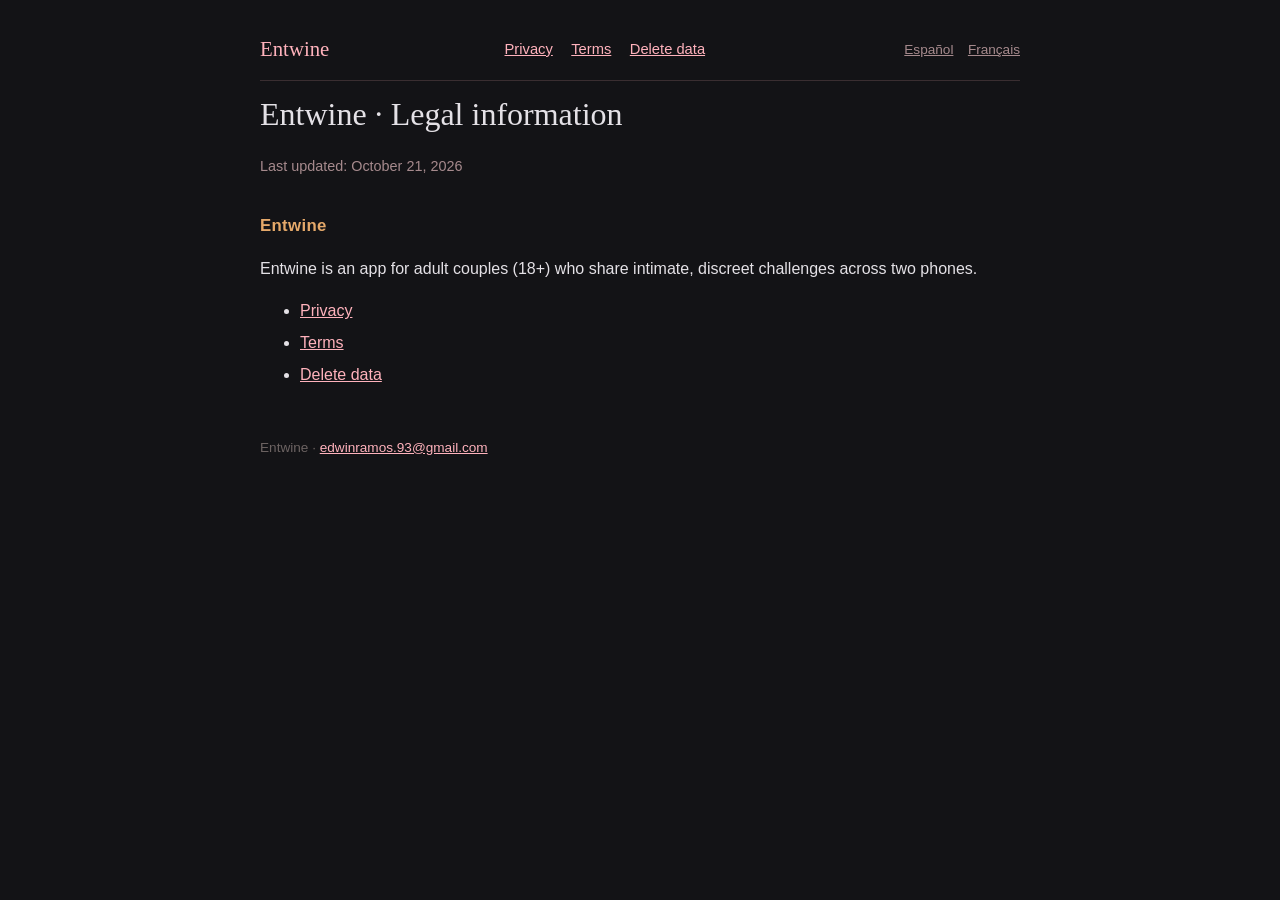
==== docs/en/index.html @ 53497f4b "Add Entwine privacy policy, terms and data deletion pages (es/en/fr)" ====
<!doctype html><html lang="en"><head><meta charset="utf-8"><meta name="viewport" content="width=device-width,initial-scale=1">
<title>Entwine · Legal information · Entwine</title><link rel="stylesheet" href="../style.css"></head><body><main>
<header><a class="brand" href="../index.html">Entwine</a><nav><a href="privacy.html">Privacy</a> <a href="terms.html">Terms</a> <a href="delete-data.html">Delete data</a></nav><span class="langs"><a href="../es/index.html" hreflang="es">Español</a> <a href="../fr/index.html" hreflang="fr">Français</a></span></header>
<h1>Entwine · Legal information</h1><p class="updated">Last updated: October 21, 2026</p><h2>Entwine</h2><p>Entwine is an app for adult couples (18+) who share intimate, discreet challenges across two phones.</p>
<ul><li><a href="privacy.html">Privacy</a></li><li><a href="terms.html">Terms</a></li><li><a href="delete-data.html">Delete data</a></li></ul><footer>Entwine · <a href="mailto:edwinramos.93@gmail.com">edwinramos.93@gmail.com</a></footer></main></body></html>
---- docs/style.css ----
:root{color-scheme:dark}body{margin:0;background:#131316;color:#e4e1e6;font:16px/1.65 -apple-system,Segoe UI,Roboto,Helvetica,Arial,sans-serif}
main{max-width:760px;margin:0 auto;padding:32px 22px 64px}a{color:#ffb2bc}h1{font-family:Georgia,serif;font-weight:400;font-size:2rem;margin:.2em 0 .1em}
h2{font-size:1.05rem;color:#E5A96A;letter-spacing:.02em;margin-top:2em}header{display:flex;flex-wrap:wrap;gap:14px;align-items:center;justify-content:space-between;border-bottom:1px solid #3a2e31;padding-bottom:14px}
.brand{font-family:Georgia,serif;font-size:1.3rem;color:#ffb2bc;text-decoration:none}nav a{margin-right:14px;font-size:.92rem}.langs a{margin-left:10px;font-size:.85rem;color:#a68a8d}
.updated{color:#a68a8d;font-size:.9rem}li{margin:.35em 0}footer{margin-top:48px;color:#6c6362;font-size:.85rem}
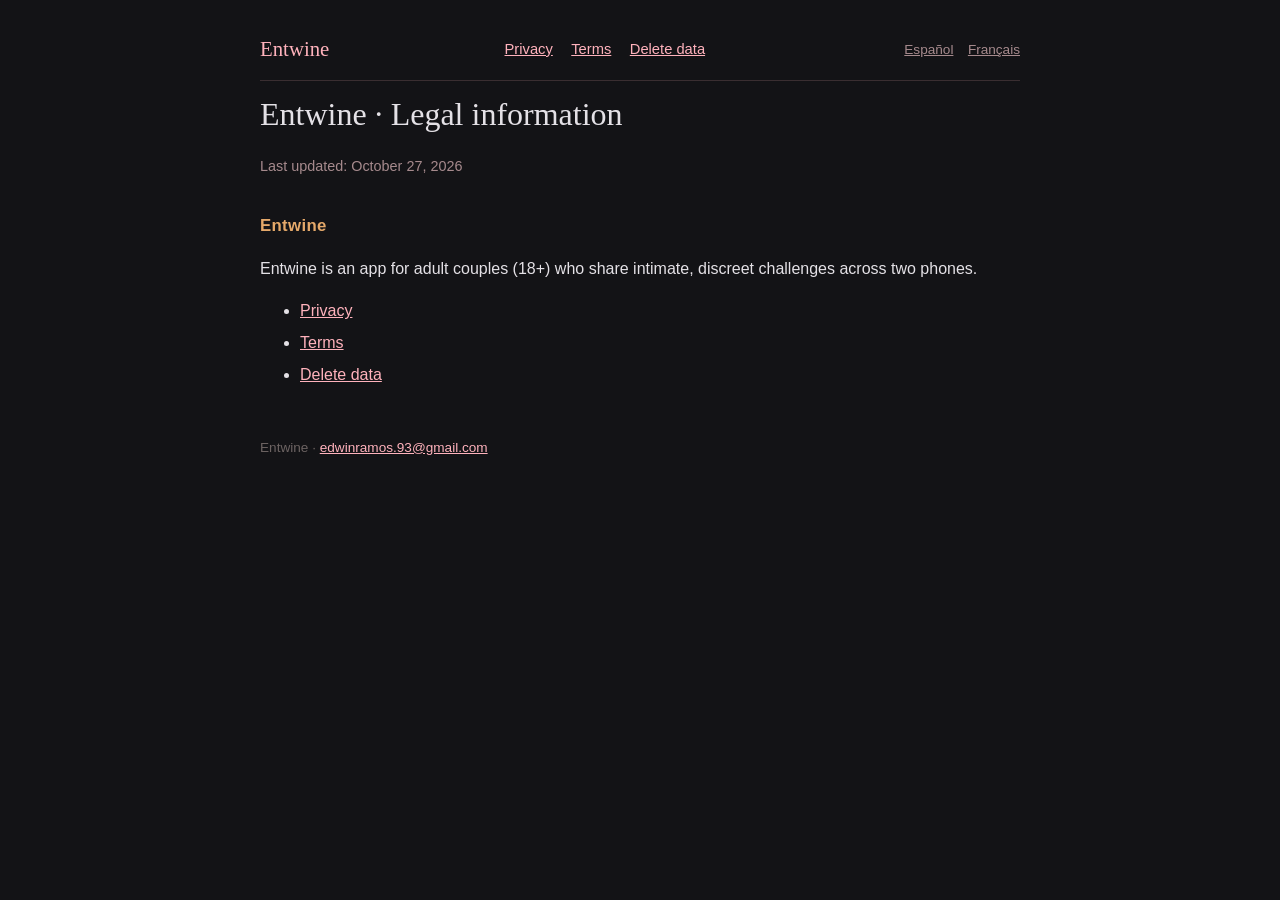
==== commit 8b9b2914: "Privacidad y borrado: Google Play Billing en lugar de RevenueCat (es/en/fr)" ====
--- a/docs/en/index.html
+++ b/docs/en/index.html
@@ -1,5 +1,5 @@
 <!doctype html><html lang="en"><head><meta charset="utf-8"><meta name="viewport" content="width=device-width,initial-scale=1">
 <title>Entwine · Legal information · Entwine</title><link rel="stylesheet" href="../style.css"></head><body><main>
 <header><a class="brand" href="../index.html">Entwine</a><nav><a href="privacy.html">Privacy</a> <a href="terms.html">Terms</a> <a href="delete-data.html">Delete data</a></nav><span class="langs"><a href="../es/index.html" hreflang="es">Español</a> <a href="../fr/index.html" hreflang="fr">Français</a></span></header>
-<h1>Entwine · Legal information</h1><p class="updated">Last updated: October 21, 2026</p><h2>Entwine</h2><p>Entwine is an app for adult couples (18+) who share intimate, discreet challenges across two phones.</p>
+<h1>Entwine · Legal information</h1><p class="updated">Last updated: October 27, 2026</p><h2>Entwine</h2><p>Entwine is an app for adult couples (18+) who share intimate, discreet challenges across two phones.</p>
 <ul><li><a href="privacy.html">Privacy</a></li><li><a href="terms.html">Terms</a></li><li><a href="delete-data.html">Delete data</a></li></ul><footer>Entwine · <a href="mailto:edwinramos.93@gmail.com">edwinramos.93@gmail.com</a></footer></main></body></html>
